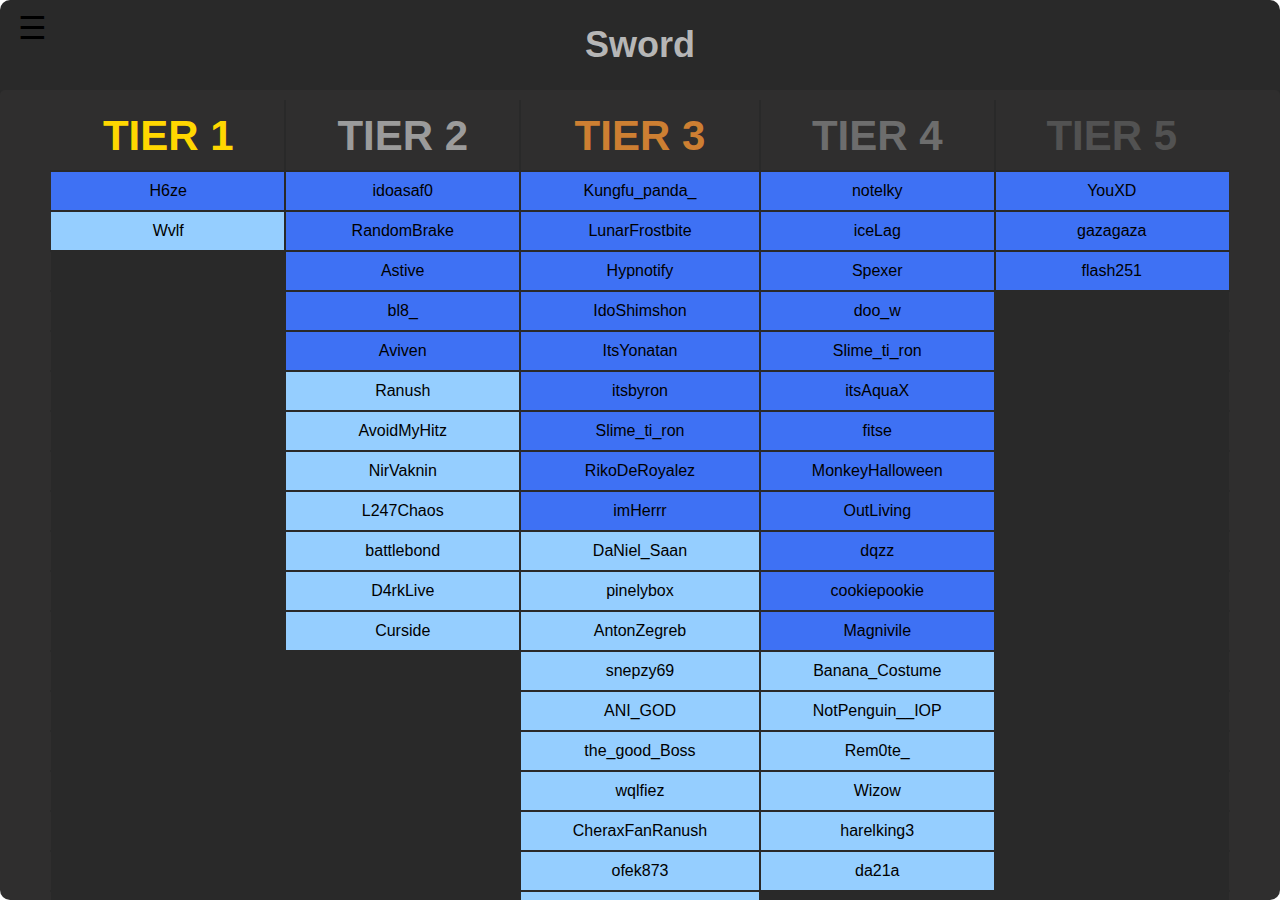
==== index.html @ 283d1bcf "Update index.html" ====
<!DOCTYPE html>
<html lang="en">
<head>
  <meta charset="UTF-8">
  <meta name="viewport" content="width=device-width, initial-scale=1.0">
  <title>Israel Tiers</title>
  <link rel="icon" type="image/gif" href="logo.ico">
  <link rel="stylesheet" href="sword.css">
</head>
<body>
  </div>
  <div class="container">
    <h1>Sword</h1>
    <div class="logo">
    <img src="1080.png" alt="Image">
    <h2>play.israelpractice.net</h2>
    </div>
    <div class="spend-container">
    <table class="tier-table">
            <tr>
        <th class="tier1">TIER 1</th>
        <th class="tier2">TIER 2</th>
        <th class="tier3">TIER 3</th>
        <th class="tier4">TIER 4</th>
        <th class="tier5">TIER 5</th>
      </tr>
      <tr class="size">
        <td id="cell1_1" contenteditable="true" data-row="1" data-tier="1">H6ze</td>
        <td id="cell1_2" contenteditable="true" data-row="1" data-tier="2">idoasaf0</td>
        <td id="cell1_3" contenteditable="true" data-row="1" data-tier="3">Kungfu_panda_</td>
        <td id="cell1_4" contenteditable="true" data-row="1" data-tier="4">notelky</td>
        <td id="cell1_5" contenteditable="true" data-row="1" data-tier="5">YouXD</td>
      </tr>
      <tr class="size2">
        <td id="cell2_1" contenteditable="true" data-row="2" data-tier="1">Wvlf</td>
        <td id="cell2_2" contenteditable="true" data-row="2" data-tier="2">RandomBrake</td>
        <td id="cell2_3" contenteditable="true" data-row="2" data-tier="3">LunarFrostbite</td>
        <td id="cell2_4" contenteditable="true" data-row="2" data-tier="4">iceLag</td>
        <td id="cell2_5" contenteditable="true" data-row="2" data-tier="5">gazagaza</td>
      </tr>
      <tr class="size3">
        <td id="cell3_1" contenteditable="true" data-row="3" data-tier="1"><!-- Player Name (Row 3, Tier 1) --></td>
        <td id="cell3_2" contenteditable="true" data-row="3" data-tier="2">Astive</td>
        <td id="cell3_3" contenteditable="true" data-row="3" data-tier="3">Hypnotify</td>
        <td id="cell3_4" contenteditable="true" data-row="3" data-tier="4">Spexer</td>
        <td id="cell3_5" contenteditable="true" data-row="3" data-tier="5">flash251</td>
      </tr>
      <tr class="size4">
        <td id="cell4_1" contenteditable="true" data-row="4" data-tier="1"><!-- Player Name (Row 4, Tier 1) --></td>
        <td id="cell4_2" contenteditable="true" data-row="4" data-tier="2">bl8_</td>
        <td id="cell4_3" contenteditable="true" data-row="4" data-tier="3">IdoShimshon</td>
        <td id="cell4_4" contenteditable="true" data-row="4" data-tier="4">doo_w</td>
        <td id="cell4_5" contenteditable="true" data-row="4" data-tier="5"></td>
      </tr>
      <tr class="size5">
        <td id="cell5_1" contenteditable="true" data-row="5" data-tier="1"><!-- Player Name (Row 5, Tier 1) --></td>
        <td id="cell5_2" contenteditable="true" data-row="5" data-tier="2">Aviven</td>
        <td id="cell5_3" contenteditable="true" data-row="5" data-tier="3">ItsYonatan</td>
        <td id="cell5_4" contenteditable="true" data-row="5" data-tier="4">Slime_ti_ron</td>
        <td id="cell5_5" contenteditable="true" data-row="5" data-tier="5"><!-- Player Name (Row 5, Tier 5) --></td>
      </tr>
      <tr class="size6">
        <td id="cell6_1" contenteditable="true" data-row="6" data-tier="1"><!-- Player Name (Row 6, Tier 1) --></td>
        <td id="cell6_2" contenteditable="true" data-row="6" data-tier="2">Ranush</td>
        <td id="cell6_3" contenteditable="true" data-row="6" data-tier="3">itsbyron</td>
        <td id="cell6_4" contenteditable="true" data-row="6" data-tier="4">itsAquaX</td>
        <td id="cell6_5" contenteditable="true" data-row="6" data-tier="5"><!-- Player Name (Row 6, Tier 5) --></td>
      </tr>
      <tr class="size7">
        <td id="cell7_1" contenteditable="true" data-row="7" data-tier="1"><!-- Player Name (Row 7, Tier 1) --></td>
        <td id="cell7_2" contenteditable="true" data-row="7" data-tier="2">AvoidMyHitz</td>
        <td id="cell7_3" contenteditable="true" data-row="7" data-tier="3">Slime_ti_ron</td>
        <td id="cell7_4" contenteditable="true" data-row="7" data-tier="4">fitse</td>
        <td id="cell7_5" contenteditable="true" data-row="7" data-tier="5"><!-- Player Name (Row 7, Tier 5) --></td>
      </tr>
      <tr class="size8">
        <td id="cell8_1" contenteditable="true" data-row="8" data-tier="1"><!-- Player Name (Row 8, Tier 1) --></td>
        <td id="cell8_2" contenteditable="true" data-row="8" data-tier="2">NirVaknin</td>
        <td id="cell8_3" contenteditable="true" data-row="8" data-tier="3">RikoDeRoyalez</td>
        <td id="cell8_4" contenteditable="true" data-row="8" data-tier="4">MonkeyHalloween</td>
        <td id="cell8_5" contenteditable="true" data-row="8" data-tier="5"><!-- Player Name (Row 8, Tier 5) --></td>
      </tr>
      <tr class="size9">
        <td id="cell9_1" contenteditable="true" data-row="9" data-tier="1"><!-- Player Name (Row 9, Tier 1) --></td>
        <td id="cell9_2" contenteditable="true" data-row="9" data-tier="2">L247Chaos</td>
        <td id="cell9_3" contenteditable="true" data-row="9" data-tier="3">imHerrr</td>
        <td id="cell9_4" contenteditable="true" data-row="9" data-tier="4">OutLiving</td>
        <td id="cell9_5" contenteditable="true" data-row="9" data-tier="5"><!-- Player Name (Row 9, Tier 5) --></td>
      </tr>
      <tr class="size10">
        <td id="cell10_1" contenteditable="true" data-row="10" data-tier="1"><!-- Player Name (Row 10, Tier 1) --></td>
        <td id="cell10_2" contenteditable="true" data-row="10" data-tier="2">battlebond</td>
        <td id="cell10_3" contenteditable="true" data-row="10" data-tier="3">DaNiel_Saan</td>
        <td id="cell10_4" contenteditable="true" data-row="10" data-tier="4">dqzz</td>
        <td id="cell10_5" contenteditable="true" data-row="10" data-tier="5"><!-- Player Name (Row 10, Tier 5) --></td>
      </tr>
      <tr class="size11">
        <td id="cell11_1" contenteditable="true" data-row="11" data-tier="1"><!-- Player Name (Row 11, Tier 1) --></td>
        <td id="cell11_2" contenteditable="true" data-row="11" data-tier="2">D4rkLive</td>
        <td id="cell11_3" contenteditable="true" data-row="11" data-tier="3">pinelybox</td>
        <td id="cell11_4" contenteditable="true" data-row="11" data-tier="4">cookiepookie</td>
        <td id="cell11_5" contenteditable="true" data-row="11" data-tier="5"><!-- Player Name (Row 11, Tier 5) --></td>
      </tr>
      <tr class="size12">
        <td id="cell12_1" contenteditable="true" data-row="12" data-tier="1"><!-- Player Name (Row 12, Tier 1) --></td>
        <td id="cell12_2" contenteditable="true" data-row="12" data-tier="2">Curside</td>
        <td id="cell12_3" contenteditable="true" data-row="12" data-tier="3">AntonZegreb</td>
        <td id="cell12_4" contenteditable="true" data-row="12" data-tier="4">Magnivile</td>
        <td id="cell12_5" contenteditable="true" data-row="12" data-tier="5"><!-- Player Name (Row 12, Tier 5) --></td>
      </tr>
      <tr class="size13">
        <td id="cell13_1" contenteditable="true" data-row="13" data-tier="1"><!-- Player Name (Row 13, Tier 1) --></td>
        <td id="cell13_2" contenteditable="true" data-row="13" data-tier="2"><!-- Player Name (Row 13, Tier 2) --></td>
        <td id="cell13_3" contenteditable="true" data-row="13" data-tier="3">snepzy69</td>
        <td id="cell13_4" contenteditable="true" data-row="13" data-tier="4">Banana_Costume</td>
        <td id="cell13_5" contenteditable="true" data-row="13" data-tier="5"><!-- Player Name (Row 13, Tier 5) --></td>
      </tr>
      <tr class="size14">
        <td id="cell14_1" contenteditable="true" data-row="14" data-tier="1"><!-- Player Name (Row 14, Tier 1) --></td>
        <td id="cell14_2" contenteditable="true" data-row="14" data-tier="2"><!-- Player Name (Row 14, Tier 2) --></td>
        <td id="cell14_3" contenteditable="true" data-row="14" data-tier="3">ANI_GOD</td>
        <td id="cell14_4" contenteditable="true" data-row="14" data-tier="4">NotPenguin__IOP</td>
        <td id="cell14_5" contenteditable="true" data-row="14" data-tier="5"><!-- Player Name (Row 14, Tier 5) --></td>
      </tr>
      <tr class="size15">
        <td id="cell15_1" contenteditable="true" data-row="15" data-tier="1"><!-- Player Name (Row 15, Tier 1) --></td>
        <td id="cell15_2" contenteditable="true" data-row="15" data-tier="2"><!-- Player Name (Row 15, Tier 2) --></td>
        <td id="cell15_3" contenteditable="true" data-row="15" data-tier="3">the_good_Boss</td>
        <td id="cell15_4" contenteditable="true" data-row="15" data-tier="4">Rem0te_</td>
        <td id="cell15_5" contenteditable="true" data-row="15" data-tier="5"><!-- Player Name (Row 15, Tier 5) --></td>
      </tr>
      <tr class="size16">
        <td id="cell16_1" contenteditable="true" data-row="16" data-tier="1"><!-- Player Name (Row 16, Tier 1) --></td>
        <td id="cell16_2" contenteditable="true" data-row="16" data-tier="2"><!-- Player Name (Row 16, Tier 2) --></td>
        <td id="cell16_3" contenteditable="true" data-row="16" data-tier="3">wqlfiez</td>
        <td id="cell16_4" contenteditable="true" data-row="16" data-tier="4">Wizow</td>
        <td id="cell16_5" contenteditable="true" data-row="16" data-tier="5"><!-- Player Name (Row 16, Tier 5) --></td>
      </tr>
      <tr class="size17">
        <td id="cell17_1" contenteditable="true" data-row="17" data-tier="1"><!-- Player Name (Row 17, Tier 1) --></td>
        <td id="cell17_2" contenteditable="true" data-row="17" data-tier="2"><!-- Player Name (Row 17, Tier 2) --></td>
        <td id="cell17_3" contenteditable="true" data-row="17" data-tier="3">CheraxFanRanush</td>
        <td id="cell17_4" contenteditable="true" data-row="17" data-tier="4">harelking3</td>
        <td id="cell17_5" contenteditable="true" data-row="17" data-tier="5"><!-- Player Name (Row 17, Tier 5) --></td>
      </tr>
      <tr class="size18">
        <td id="cell18_1" contenteditable="true" data-row="18" data-tier="1"><!-- Player Name (Row 18, Tier 1) --></td>
        <td id="cell18_2" contenteditable="true" data-row="18" data-tier="2"><!-- Player Name (Row 18, Tier 2) --></td>
        <td id="cell18_3" contenteditable="true" data-row="18" data-tier="3">ofek873</td>
        <td id="cell18_4" contenteditable="true" data-row="18" data-tier="4">da21a</td>
        <td id="cell18_5" contenteditable="true" data-row="18" data-tier="5"><!-- Player Name (Row 18, Tier 5) --></td>
      
      <tr class="size19">
        <td id="cell19_1" contenteditable="true" data-row="19" data-tier="1"><!-- Player Name (Row 19, Tier 1) --></td>
        <td id="cell19_2" contenteditable="true" data-row="19" data-tier="2"><!-- Player Name (Row 19, Tier 2) --></td>
        <td id="cell19_3" contenteditable="true" data-row="19" data-tier="3">Daaan1el</td>
        <td id="cell19_4" contenteditable="true" data-row="19" data-tier="4"><!-- Player Name (Row 19, Tier 4) --></td>
        <td id="cell19_5" contenteditable="true" data-row="19" data-tier="5"><!-- Player Name (Row 19, Tier 5) --></td>
      </tr>
      <tr class="size20">
        <td id="cell20_1" contenteditable="true" data-row="20" data-tier="1"><!-- Player Name (Row 20, Tier 1) --></td>
        <td id="cell20_2" contenteditable="true" data-row="20" data-tier="2"><!-- Player Name (Row 20, Tier 2) --></td>
        <td id="cell20_3" contenteditable="true" data-row="20" data-tier="3">pradeo3</td>
        <td id="cell20_4" contenteditable="true" data-row="20" data-tier="4"><!-- Player Name (Row 20, Tier 4) --></td>
        <td id="cell20_5" contenteditable="true" data-row="20" data-tier="5"><!-- Player Name (Row 20, Tier 5) --></td>
      </tr>

    </table>
    <div class="dropdown">
      <button class="dropbtn" id="menuButton">&#9776;</button>
      <div class="dropdown-content" id="popupMenu">
        <div class="sword" onclick="window.location.href='index.html'"><image1.png"" alt=""></div>
        <div class="crystal" onclick="window.location.href='crystal.html'"><image2.png="" alt=""></div>
        <div class="DiamondPot" onclick="window.location.href='DiamondPot.html'"><image3.png="" alt=""></div>
        <div class="UHC" onclick="window.location.href='UHC.html'"><image4.png="" alt=""></div>
      </div>
    </div>
  </div>
  <script src="script.js"></script>
</body>
</html>
---- sword.css ----
body {
  font-family: 'Franklin Gothic Medium', 'Arial Narrow', Arial, sans-serif;
  margin: 0; 
}

.logo {
        position: relative;
        width: 200px;
        height: auto; 
    }

    .logo img {
        position: absolute;
        top: -45px; 
        left: 1820px; 
        transform: translateY(-50%);
        width: 70px;
        height: auto;
    }

.dropdown-content {
  display: none;
  position: absolute;
  background-color: #f9f9f9;
  min-width: 120px;
  box-shadow: 0 2px 5px rgba(0,0,0,0.2);
  padding: 10px;
  border-radius: 5px;
  animation: popOutMenu 0.3s ease forwards;
}

@keyframes popOutMenu {
  from {
    opacity: 0;
    transform: translateY(-10px);
  }
  to {
    opacity: 1;
    transform: translateY(0);
  }
}

.dropdown-content.show {
  display: block;
}

.dropdown {
  position: absolute;
  top: 1px;
  left: 10px;
}

.dropbtn {
  background-color: transparent;
  color: black;
  padding: 8px;
  font-size: 32px;
  border: none;
  cursor: pointer;
  outline: none;
}

.dropdown-content {
  display: none;
  position: absolute;
  background-color: #f9f9f900;
  min-width: 160px;
  box-shadow: 0px 8px 16px 0px rgba(0, 0, 0, 0);
  z-index: 1;
  top: -10px;
  left: 100%;
  white-space: nowrap;
  transition: top 0.3s ease;
}

.dropdown-content a {
  color: black;
  padding: 12px 16px;
  text-decoration: none;
  display: block;
  position: relative;
}

.dropdown-content a:hover {
  background-color: #f1f1f1;
}

.dropdown-content img {
  max-width: 100px;
  height: auto; 
  position: absolute;
  top: -10px; 
  left: 0;
  transition: top 0.3s ease;
}

.dropdown:hover .dropdown-content {
  display: block;
  top: 0;
}

.dropdown-content a:hover img {
  top: -40px;
}

.container {
  position: absolute;
  top: 0;
  right: 0;
  bottom: 0;
  left: 0;
  background-color: #292929;
  border-radius: 10px;
  overflow: auto;
}

.tier-table {
  width: 100%;
  border-collapse: collapse;
}

.tier-table th,
.tier-table td {
  border: 2px solid #000000;
  padding: 18.8px;
  text-align: center;
}

.tier-table th {
  background-color: #292929;
}

.tier-table td {
  min-width: 100px;
}

h1 {
  font-size: 36px;
  text-align: center;
  color: #b6b6b6;
  cursor: default;
}

h2 {
  position: absolute;
  top: -60px;
  right: -1605px;
  margin: 0;
  text-align: right;
  color: #FFA500;
}

.spend-container {
  margin-top: 20px;
  padding: 10px;
  padding-left: 50px;
  padding-right: 50px;
  background-color: rgba(48, 47, 47, 0.9);
  border-radius: 5px;
  text-align: center;
}

.button-container {
  text-align: center;
}

.sword, .crystal, .DiamondPot, .UHC {
  width: 50px;
  height: 50px;
  background-size: cover;
  display: inline-block;
  margin: 10px;
  cursor: pointer;
  text-align: center;
  line-height: 50px;
}

.sword {
  background-image: url('image1.png');
}

.crystal {
  background-image: url('image2.png');
}

.DiamondPot {
  background-image: url('image3.png');
}

.UHC {
  background-image: url('image4.png');
}

.tier1 {
  color: gold;
  font-size: 42px;
  font-weight: bold;
  cursor: default;
}

.tier2 {
  color: rgb(155, 155, 155);
  font-size: 42px;
  font-weight: bold;
  cursor: default;
}

.tier3 {
  color: rgb(205, 127, 50);
  font-size: 42px;
  font-weight: bold;
  cursor: default;
}

.tier4 {
  color: rgb(109, 109, 109);
  font-size: 42px;
  font-weight: bold;
  cursor: default;
}

.tier5 {
  color: rgb(82, 82, 82);
  font-size: 42px;
  font-weight: bold;
  cursor: default;
}

.spend-container .tier-table {
  width: 100%;
  border-collapse: collapse;
}

.spend-container .tier-table th,
.spend-container .tier-table td {
  border-color: transparent;
  padding: 10px;
  text-align: center;
}

.spend-container .tier-table td:not(:last-child),
.spend-container .tier-table th:not(:last-child) {
  border-right-color: #292929;
}

.spend-container .tier-table tr:not(:last-child) td,
.spend-container .tier-table tr:not(:last-child) th {
  border-bottom-color: #292929;
}

.spend-container .tier-table td,
.spend-container .tier-table th {
  background-color: #3E71F4;
}

.spend-container .tier-table th {
  background-color: transparent;
}

.size,
.size1,
.size2,
.size3,
.size4,
.size5,
.size6,
.size7,
.size8,
.size9,
.size10,
.size11,
.size12,
.size13,
.size14,
.size15,
.size16,
.size17,
.size18,
.size19,
.size20 {
  font-size: x-Medium;
  cursor: default;
}


/* Row 1 */
#cell1_1 {
  background-color: #3E71F4;
}

#cell1_2 {
  background-color: #3E71F4;
}

#cell1_3 {
  background-color: #3E71F4;
}

#cell1_4 {
  background-color: #3E71F4;
}

#cell1_5 {
  background-color: #3E71F4; 
}

/* Row 2 */
#cell2_1 {
  background-color: #95CEFF;
}

#cell2_2 {
  background-color: #3E71F4; 
}

#cell2_3 {
  background-color: #3E71F4;
}

#cell2_4 {
  background-color: #3E71F4;
}

#cell2_5 {
  background-color: #3E71F4;
}

/* Row 3 */
#cell3_1 {
  background-color: #292929; 
}

#cell3_2 {
  background-color: #3E71F4;
}

#cell3_3 {
  background-color: #3E71F4;
}

#cell3_4 {
  background-color: #3E71F4; 
}

#cell3_5 {
  background-color: #3E71F4;
}

/* Row 4 */
#cell4_1 {
  background-color: #292929;
}

#cell4_2 {
  background-color: #3E71F4;
}

#cell4_3 {
  background-color: #3E71F4;
}

#cell4_4 {
  background-color: #3E71F4;
}

#cell4_5 {
  background-color: #292929;
}

/* Row 5 */
#cell5_1 {
  background-color: #292929;
}

#cell5_2 {
  background-color: #3E71F4;
}

#cell5_3 {
  background-color: #3E71F4;
}

#cell5_4 {
  background-color: #3E71F4;
}

#cell5_5 {
  background-color: #292929;
}

/* Row 6 */
#cell6_1 {
  background-color: #292929;
}

#cell6_2 {
  background-color: #95CEFF;
}

#cell6_3 {
  background-color: #3E71F4;
}

#cell6_4 {
  background-color: #3E71F4;
}

#cell6_5 {
  background-color: #292929;
}

/* Row 7 */
#cell7_1 {
  background-color: #292929;
}

#cell7_2 {
  background-color: #95CEFF;
}

#cell7_3 {
  background-color: #3E71F4;
}

#cell7_4 {
  background-color: #3E71F4;
}

#cell7_5 {
  background-color: #292929;
}

/* Row 8 */
#cell8_1 {
  background-color: #292929;
}

#cell8_2 {
  background-color: #95CEFF;
}

#cell8_3 {
  background-color: #3E71F4;
}

#cell8_4 {
  background-color: #3E71F4;
}

#cell8_5 {
  background-color: #292929;
}

/* Row 9 */
#cell9_1 {
  background-color: #292929;
}

#cell9_2 {
  background-color: #95CEFF;
}

#cell9_3 {
  background-color: #3E71F4;
}

#cell9_4 {
  background-color: #3E71F4;
}

#cell9_5 {
  background-color: #292929;
}

/* Row 10 */
#cell10_1 {
  background-color: #292929;
}

#cell10_2 {
  background-color: #95CEFF;
}

#cell10_3 {
  background-color: #95CEFF;
}

#cell10_4 {
  background-color: #3E71F4;
}

#cell10_5 {
  background-color: #292929;
}

/* Row 11 */
#cell11_1 {
  background-color: #292929;
}

#cell11_2 {
  background-color: #95CEFF;
}

#cell11_3 {
  background-color: #95CEFF;
}

#cell11_4 {
  background-color: #3E71F4;
}

#cell11_5 {
  background-color: #292929;
}

/* Row 12 */
#cell12_1 {
  background-color: #292929;
}

#cell12_2 {
  background-color: #95CEFF;
}

#cell12_3 {
  background-color: #95CEFF;
}

#cell12_4 {
  background-color: #3E71F4;
}

#cell12_5 {
  background-color: #292929;
}

/* Row 13 */
#cell13_1 {
  background-color: #292929;
}

#cell13_2 {
  background-color: #292929;
}

#cell13_3 {
  background-color: #95CEFF;
}

#cell13_4 {
  background-color: #95CEFF;
}

#cell13_5 {
  background-color: #292929;
}

/* Row 14 */
#cell14_1 {
  background-color: #292929;
}

#cell14_2 {
  background-color: #292929;
}

#cell14_3 {
  background-color: #95CEFF;
}

#cell14_4 {
  background-color: #95CEFF;
}

#cell14_5 {
  background-color: #292929;
}

/* Row 15 */
#cell15_1 {
  background-color: #292929;
}

#cell15_2 {
  background-color: #292929;
}

#cell15_3 {
  background-color: #95CEFF;
}

#cell15_4 {
  background-color: #95CEFF;
}

#cell15_5 {
  background-color: #292929;
}

/* Row 16 */
#cell16_1 {
  background-color: #292929;
}

#cell16_2 {
  background-color: #292929;
}

#cell16_3 {
  background-color: #95CEFF;
}

#cell16_4 {
  background-color: #95CEFF;
}

#cell16_5 {
  background-color: #292929;
}

/* Row 17 */
#cell17_1 {
  background-color: #292929;
}

#cell17_2 {
  background-color: #292929;
}

#cell17_3 {
  background-color: #95CEFF;
}

#cell17_4 {
  background-color: #95CEFF;
}

#cell17_5 {
  background-color: #292929;
}

/* Row 18 */
#cell18_1 {
  background-color: #292929;
}

#cell18_2 {
  background-color: #292929;
}

#cell18_3 {
  background-color: #95CEFF;
}

#cell18_4 {
  background-color: #95CEFF;
}

#cell18_5 {
  background-color: #292929;
}

/* Row 19 */
#cell19_1 {
  background-color: #292929;
}

#cell19_2 {
  background-color: #292929;
}

#cell19_3 {
  background-color: #95CEFF;
}

#cell19_4 {
  background-color: #292929;
}

#cell19_5 {
  background-color: #292929;
}

/* Row 20 */
#cell20_1 {
  background-color: #292929;
}

#cell20_2 {
  background-color: #292929;
}

#cell20_3 {
  background-color: #95CEFF;
}

#cell20_4 {
  background-color: #292929;
}

#cell20_5 {
  background-color: #292929;
}
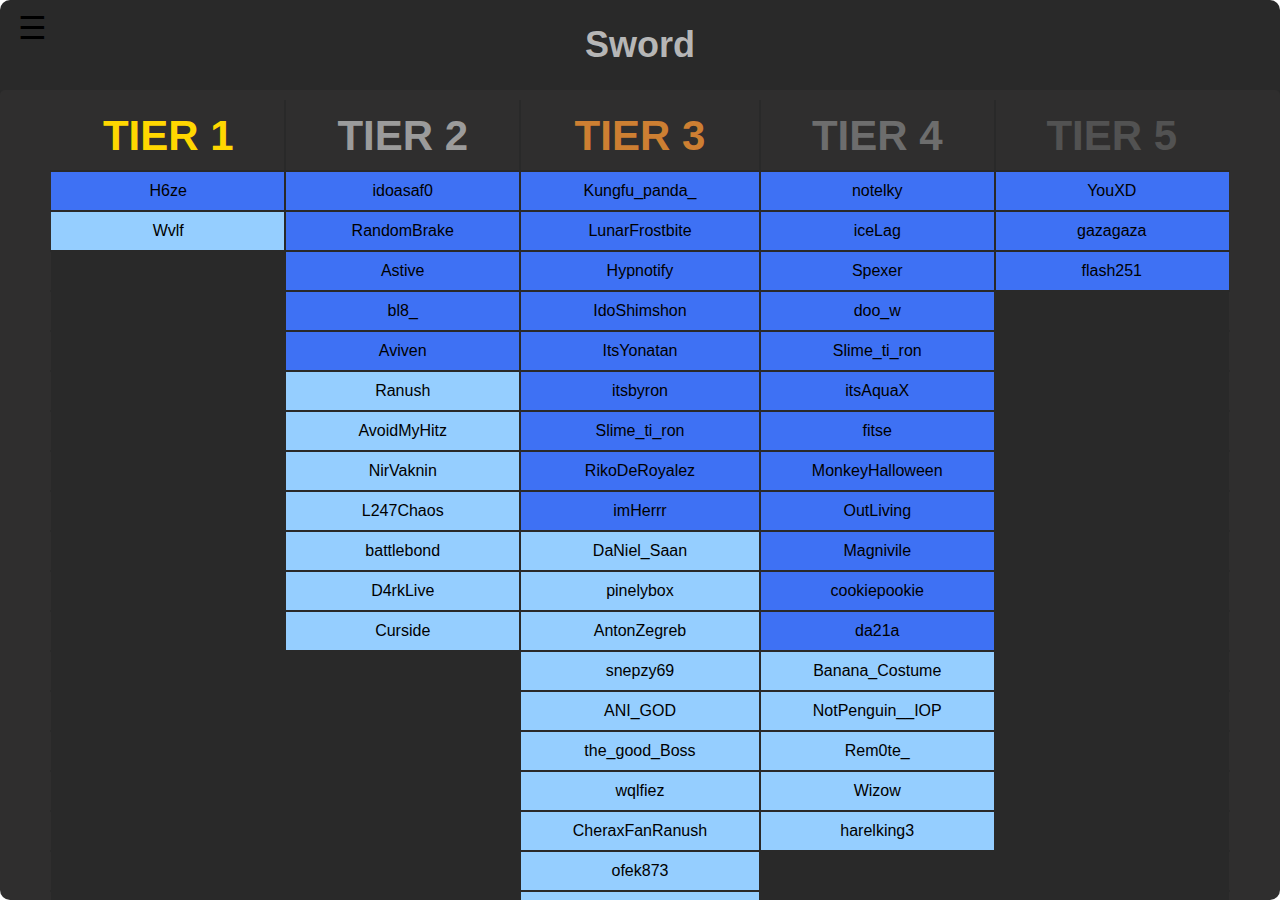
==== commit 1cd346f8: "Update index.html" ====
--- a/index.html
+++ b/index.html
@@ -91,7 +91,7 @@
         <td id="cell10_1" contenteditable="true" data-row="10" data-tier="1"><!-- Player Name (Row 10, Tier 1) --></td>
         <td id="cell10_2" contenteditable="true" data-row="10" data-tier="2">battlebond</td>
         <td id="cell10_3" contenteditable="true" data-row="10" data-tier="3">DaNiel_Saan</td>
-        <td id="cell10_4" contenteditable="true" data-row="10" data-tier="4">dqzz</td>
+        <td id="cell10_4" contenteditable="true" data-row="10" data-tier="4">Magnivile</td>
         <td id="cell10_5" contenteditable="true" data-row="10" data-tier="5"><!-- Player Name (Row 10, Tier 5) --></td>
       </tr>
       <tr class="size11">
@@ -105,7 +105,7 @@
         <td id="cell12_1" contenteditable="true" data-row="12" data-tier="1"><!-- Player Name (Row 12, Tier 1) --></td>
         <td id="cell12_2" contenteditable="true" data-row="12" data-tier="2">Curside</td>
         <td id="cell12_3" contenteditable="true" data-row="12" data-tier="3">AntonZegreb</td>
-        <td id="cell12_4" contenteditable="true" data-row="12" data-tier="4">Magnivile</td>
+        <td id="cell12_4" contenteditable="true" data-row="12" data-tier="4">da21a</td>
         <td id="cell12_5" contenteditable="true" data-row="12" data-tier="5"><!-- Player Name (Row 12, Tier 5) --></td>
       </tr>
       <tr class="size13">
@@ -147,7 +147,7 @@
         <td id="cell18_1" contenteditable="true" data-row="18" data-tier="1"><!-- Player Name (Row 18, Tier 1) --></td>
         <td id="cell18_2" contenteditable="true" data-row="18" data-tier="2"><!-- Player Name (Row 18, Tier 2) --></td>
         <td id="cell18_3" contenteditable="true" data-row="18" data-tier="3">ofek873</td>
-        <td id="cell18_4" contenteditable="true" data-row="18" data-tier="4">da21a</td>
+        <td id="cell18_4" contenteditable="true" data-row="18" data-tier="4"></td>
         <td id="cell18_5" contenteditable="true" data-row="18" data-tier="5"><!-- Player Name (Row 18, Tier 5) --></td>
       
       <tr class="size19">
--- a/sword.css
+++ b/sword.css
@@ -654,7 +654,7 @@
 }
 
 #cell18_4 {
-  background-color: #95CEFF;
+  background-color: #292929;
 }
 
 #cell18_5 {
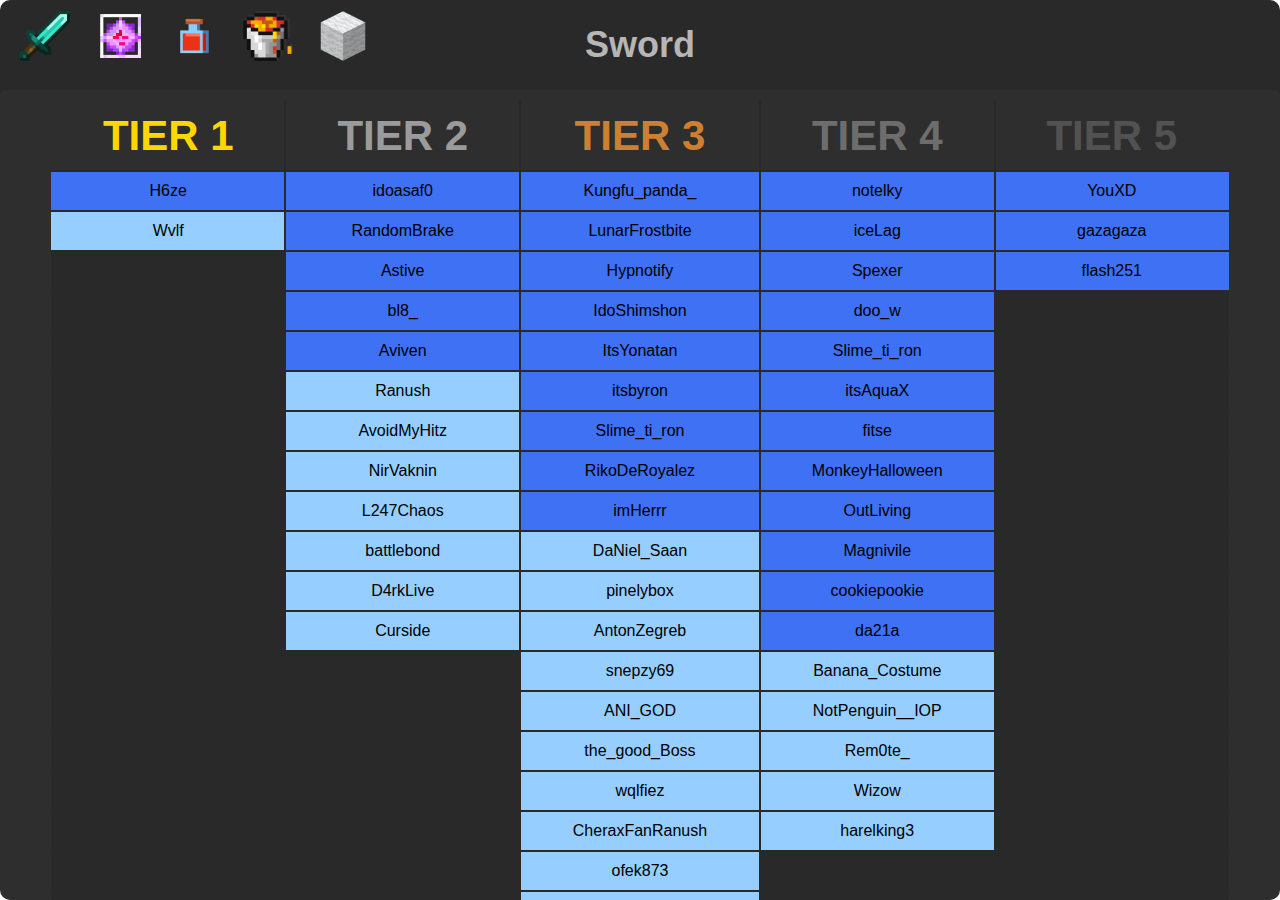
==== commit 37a34564: "Add files via upload" ====
--- a/index.html
+++ b/index.html
@@ -165,15 +165,15 @@
         <td id="cell20_5" contenteditable="true" data-row="20" data-tier="5"><!-- Player Name (Row 20, Tier 5) --></td>
       </tr>
 
+
+
     </table>
     <div class="dropdown">
-      <button class="dropbtn" id="menuButton">&#9776;</button>
-      <div class="dropdown-content" id="popupMenu">
         <div class="sword" onclick="window.location.href='index.html'"><image1.png"" alt=""></div>
         <div class="crystal" onclick="window.location.href='crystal.html'"><image2.png="" alt=""></div>
         <div class="DiamondPot" onclick="window.location.href='DiamondPot.html'"><image3.png="" alt=""></div>
         <div class="UHC" onclick="window.location.href='UHC.html'"><image4.png="" alt=""></div>
-      </div>
+        <div class="bridges" onclick="window.location.href='bridges.html'"><image7.png="" alt=""></div>
     </div>
   </div>
   <script src="script.js"></script>
--- a/sword.css
+++ b/sword.css
@@ -164,7 +164,7 @@
   text-align: center;
 }
 
-.sword, .crystal, .DiamondPot, .UHC {
+.sword, .crystal, .DiamondPot, .bridges,.UHC {
   width: 50px;
   height: 50px;
   background-size: cover;
@@ -189,6 +189,10 @@
 
 .UHC {
   background-image: url('image4.png');
+}
+
+.bridges {
+  background-image: url('image7.png');
 }
 
 .tier1 {
@@ -702,5 +706,3 @@
 #cell20_5 {
   background-color: #292929;
 }
-
-
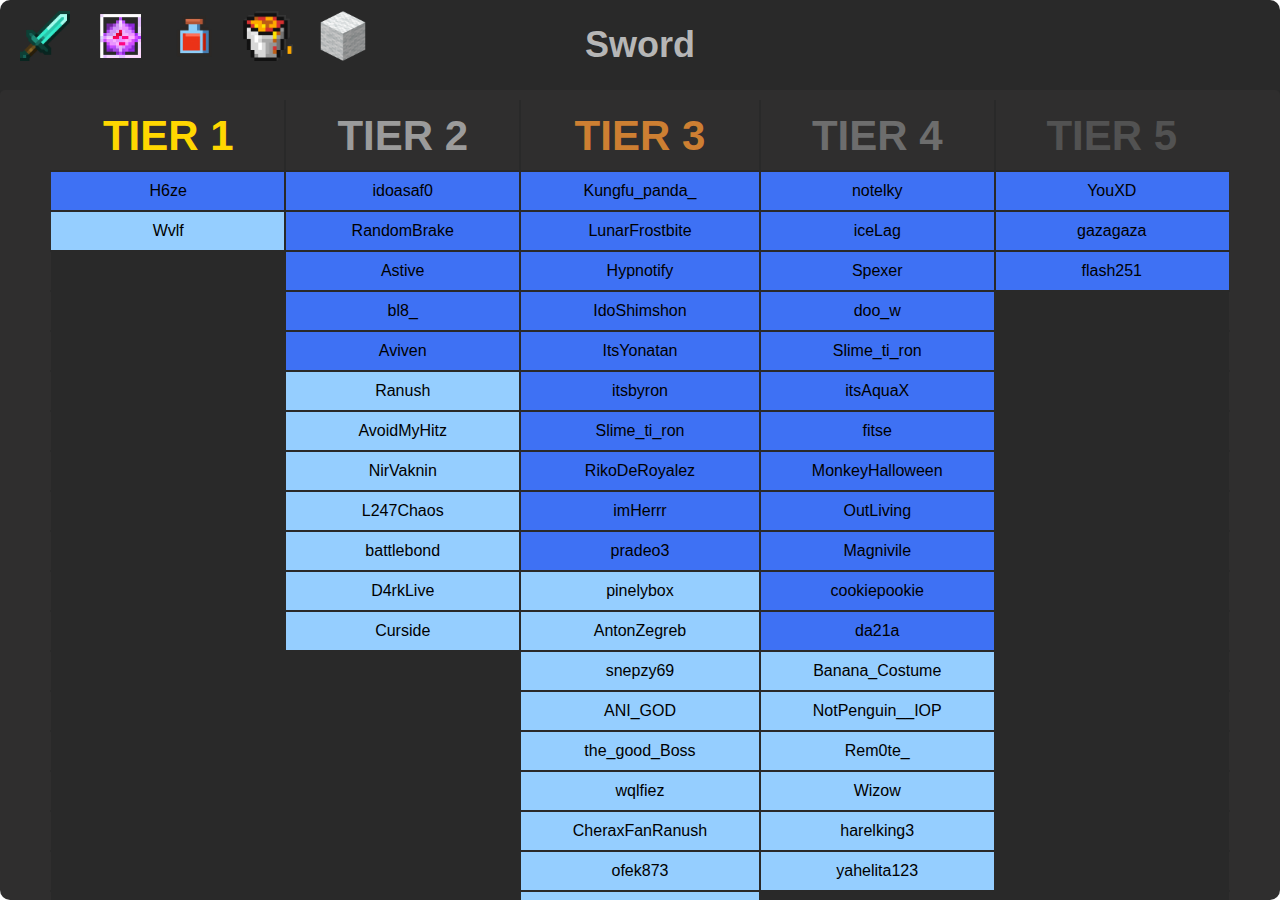
==== commit a1c64021: "Update index.html" ====
--- a/index.html
+++ b/index.html
@@ -17,7 +17,7 @@
     </div>
     <div class="spend-container">
     <table class="tier-table">
-            <tr>
+       <tr>
         <th class="tier1">TIER 1</th>
         <th class="tier2">TIER 2</th>
         <th class="tier3">TIER 3</th>
@@ -90,7 +90,7 @@
       <tr class="size10">
         <td id="cell10_1" contenteditable="true" data-row="10" data-tier="1"><!-- Player Name (Row 10, Tier 1) --></td>
         <td id="cell10_2" contenteditable="true" data-row="10" data-tier="2">battlebond</td>
-        <td id="cell10_3" contenteditable="true" data-row="10" data-tier="3">DaNiel_Saan</td>
+        <td id="cell10_3" contenteditable="true" data-row="10" data-tier="3">pradeo3</td>
         <td id="cell10_4" contenteditable="true" data-row="10" data-tier="4">Magnivile</td>
         <td id="cell10_5" contenteditable="true" data-row="10" data-tier="5"><!-- Player Name (Row 10, Tier 5) --></td>
       </tr>
@@ -147,7 +147,7 @@
         <td id="cell18_1" contenteditable="true" data-row="18" data-tier="1"><!-- Player Name (Row 18, Tier 1) --></td>
         <td id="cell18_2" contenteditable="true" data-row="18" data-tier="2"><!-- Player Name (Row 18, Tier 2) --></td>
         <td id="cell18_3" contenteditable="true" data-row="18" data-tier="3">ofek873</td>
-        <td id="cell18_4" contenteditable="true" data-row="18" data-tier="4"></td>
+        <td id="cell18_4" contenteditable="true" data-row="18" data-tier="4">yahelita123</td>
         <td id="cell18_5" contenteditable="true" data-row="18" data-tier="5"><!-- Player Name (Row 18, Tier 5) --></td>
       
       <tr class="size19">
@@ -160,7 +160,7 @@
       <tr class="size20">
         <td id="cell20_1" contenteditable="true" data-row="20" data-tier="1"><!-- Player Name (Row 20, Tier 1) --></td>
         <td id="cell20_2" contenteditable="true" data-row="20" data-tier="2"><!-- Player Name (Row 20, Tier 2) --></td>
-        <td id="cell20_3" contenteditable="true" data-row="20" data-tier="3">pradeo3</td>
+        <td id="cell20_3" contenteditable="true" data-row="20" data-tier="3">DaNiel_Saan</td>
         <td id="cell20_4" contenteditable="true" data-row="20" data-tier="4"><!-- Player Name (Row 20, Tier 4) --></td>
         <td id="cell20_5" contenteditable="true" data-row="20" data-tier="5"><!-- Player Name (Row 20, Tier 5) --></td>
       </tr>
--- a/sword.css
+++ b/sword.css
@@ -486,7 +486,7 @@
 }
 
 #cell10_3 {
-  background-color: #95CEFF;
+  background-color: #3E71F4;
 }
 
 #cell10_4 {
@@ -658,7 +658,7 @@
 }
 
 #cell18_4 {
-  background-color: #292929;
+  background-color: #95CEFF;
 }
 
 #cell18_5 {
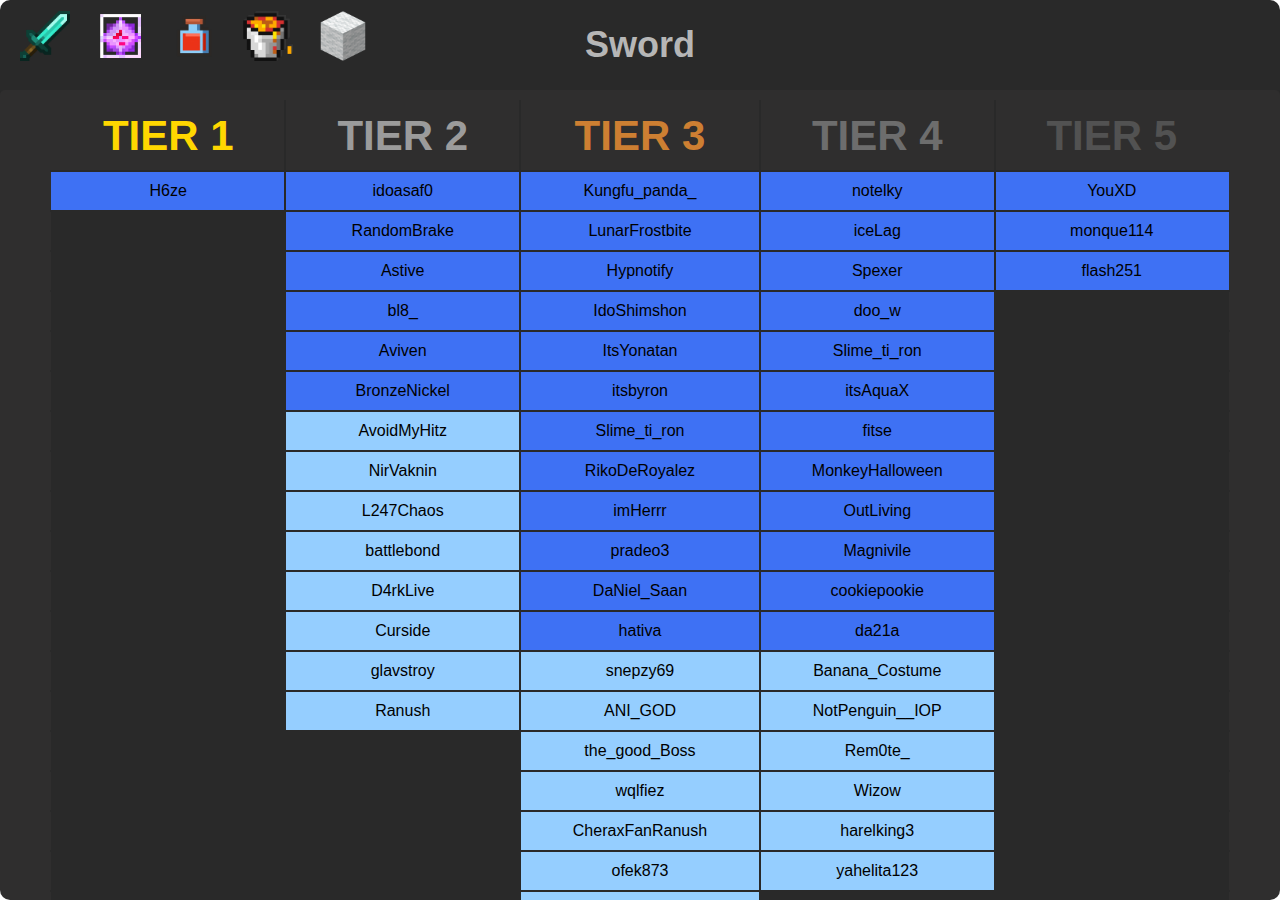
==== commit d5e64212: "Update index.html" ====
--- a/index.html
+++ b/index.html
@@ -32,11 +32,11 @@
         <td id="cell1_5" contenteditable="true" data-row="1" data-tier="5">YouXD</td>
       </tr>
       <tr class="size2">
-        <td id="cell2_1" contenteditable="true" data-row="2" data-tier="1">Wvlf</td>
+        <td id="cell2_1" contenteditable="true" data-row="2" data-tier="1"></td>
         <td id="cell2_2" contenteditable="true" data-row="2" data-tier="2">RandomBrake</td>
         <td id="cell2_3" contenteditable="true" data-row="2" data-tier="3">LunarFrostbite</td>
         <td id="cell2_4" contenteditable="true" data-row="2" data-tier="4">iceLag</td>
-        <td id="cell2_5" contenteditable="true" data-row="2" data-tier="5">gazagaza</td>
+        <td id="cell2_5" contenteditable="true" data-row="2" data-tier="5">monque114</td>
       </tr>
       <tr class="size3">
         <td id="cell3_1" contenteditable="true" data-row="3" data-tier="1"><!-- Player Name (Row 3, Tier 1) --></td>
@@ -61,7 +61,7 @@
       </tr>
       <tr class="size6">
         <td id="cell6_1" contenteditable="true" data-row="6" data-tier="1"><!-- Player Name (Row 6, Tier 1) --></td>
-        <td id="cell6_2" contenteditable="true" data-row="6" data-tier="2">Ranush</td>
+        <td id="cell6_2" contenteditable="true" data-row="6" data-tier="2">BronzeNickel</td>
         <td id="cell6_3" contenteditable="true" data-row="6" data-tier="3">itsbyron</td>
         <td id="cell6_4" contenteditable="true" data-row="6" data-tier="4">itsAquaX</td>
         <td id="cell6_5" contenteditable="true" data-row="6" data-tier="5"><!-- Player Name (Row 6, Tier 5) --></td>
@@ -97,27 +97,27 @@
       <tr class="size11">
         <td id="cell11_1" contenteditable="true" data-row="11" data-tier="1"><!-- Player Name (Row 11, Tier 1) --></td>
         <td id="cell11_2" contenteditable="true" data-row="11" data-tier="2">D4rkLive</td>
-        <td id="cell11_3" contenteditable="true" data-row="11" data-tier="3">pinelybox</td>
+        <td id="cell11_3" contenteditable="true" data-row="11" data-tier="3">DaNiel_Saan</td>
         <td id="cell11_4" contenteditable="true" data-row="11" data-tier="4">cookiepookie</td>
         <td id="cell11_5" contenteditable="true" data-row="11" data-tier="5"><!-- Player Name (Row 11, Tier 5) --></td>
       </tr>
       <tr class="size12">
         <td id="cell12_1" contenteditable="true" data-row="12" data-tier="1"><!-- Player Name (Row 12, Tier 1) --></td>
         <td id="cell12_2" contenteditable="true" data-row="12" data-tier="2">Curside</td>
-        <td id="cell12_3" contenteditable="true" data-row="12" data-tier="3">AntonZegreb</td>
+        <td id="cell12_3" contenteditable="true" data-row="12" data-tier="3">hativa</td>
         <td id="cell12_4" contenteditable="true" data-row="12" data-tier="4">da21a</td>
         <td id="cell12_5" contenteditable="true" data-row="12" data-tier="5"><!-- Player Name (Row 12, Tier 5) --></td>
       </tr>
       <tr class="size13">
         <td id="cell13_1" contenteditable="true" data-row="13" data-tier="1"><!-- Player Name (Row 13, Tier 1) --></td>
-        <td id="cell13_2" contenteditable="true" data-row="13" data-tier="2"><!-- Player Name (Row 13, Tier 2) --></td>
+        <td id="cell13_2" contenteditable="true" data-row="13" data-tier="2">glavstroy</td>
         <td id="cell13_3" contenteditable="true" data-row="13" data-tier="3">snepzy69</td>
         <td id="cell13_4" contenteditable="true" data-row="13" data-tier="4">Banana_Costume</td>
         <td id="cell13_5" contenteditable="true" data-row="13" data-tier="5"><!-- Player Name (Row 13, Tier 5) --></td>
       </tr>
       <tr class="size14">
         <td id="cell14_1" contenteditable="true" data-row="14" data-tier="1"><!-- Player Name (Row 14, Tier 1) --></td>
-        <td id="cell14_2" contenteditable="true" data-row="14" data-tier="2"><!-- Player Name (Row 14, Tier 2) --></td>
+        <td id="cell14_2" contenteditable="true" data-row="14" data-tier="2">Ranush</td>
         <td id="cell14_3" contenteditable="true" data-row="14" data-tier="3">ANI_GOD</td>
         <td id="cell14_4" contenteditable="true" data-row="14" data-tier="4">NotPenguin__IOP</td>
         <td id="cell14_5" contenteditable="true" data-row="14" data-tier="5"><!-- Player Name (Row 14, Tier 5) --></td>
@@ -160,11 +160,17 @@
       <tr class="size20">
         <td id="cell20_1" contenteditable="true" data-row="20" data-tier="1"><!-- Player Name (Row 20, Tier 1) --></td>
         <td id="cell20_2" contenteditable="true" data-row="20" data-tier="2"><!-- Player Name (Row 20, Tier 2) --></td>
-        <td id="cell20_3" contenteditable="true" data-row="20" data-tier="3">DaNiel_Saan</td>
+        <td id="cell20_3" contenteditable="true" data-row="20" data-tier="3">pinelybox</td>
         <td id="cell20_4" contenteditable="true" data-row="20" data-tier="4"><!-- Player Name (Row 20, Tier 4) --></td>
         <td id="cell20_5" contenteditable="true" data-row="20" data-tier="5"><!-- Player Name (Row 20, Tier 5) --></td>
       </tr>
-
+      <tr class="size21">
+        <td id="cell21_1" contenteditable="true" data-row="21" data-tier="1"><!-- Player Name (Row 20, Tier 1) --></td>
+        <td id="cell21_2" contenteditable="true" data-row="21" data-tier="2"><!-- Player Name (Row 20, Tier 2) --></td>
+        <td id="cell21_3" contenteditable="true" data-row="21" data-tier="3">AntonZegreb</td>
+        <td id="cell21_4" contenteditable="true" data-row="21" data-tier="4"><!-- Player Name (Row 20, Tier 4) --></td>
+        <td id="cell21_5" contenteditable="true" data-row="21" data-tier="5"><!-- Player Name (Row 20, Tier 5) --></td>
+      </tr>
 
 
     </table>
--- a/sword.css
+++ b/sword.css
@@ -310,7 +310,7 @@
 
 /* Row 2 */
 #cell2_1 {
-  background-color: #95CEFF;
+  background-color: #292929;
 }
 
 #cell2_2 {
@@ -398,7 +398,7 @@
 }
 
 #cell6_2 {
-  background-color: #95CEFF;
+  background-color: #3E71F4;
 }
 
 #cell6_3 {
@@ -507,7 +507,7 @@
 }
 
 #cell11_3 {
-  background-color: #95CEFF;
+  background-color: #3E71F4;
 }
 
 #cell11_4 {
@@ -528,7 +528,7 @@
 }
 
 #cell12_3 {
-  background-color: #95CEFF;
+  background-color: #3E71F4;
 }
 
 #cell12_4 {
@@ -545,7 +545,7 @@
 }
 
 #cell13_2 {
-  background-color: #292929;
+  background-color: #95CEFF;
 }
 
 #cell13_3 {
@@ -566,7 +566,7 @@
 }
 
 #cell14_2 {
-  background-color: #292929;
+  background-color: #95CEFF;
 }
 
 #cell14_3 {
@@ -706,3 +706,24 @@
 #cell20_5 {
   background-color: #292929;
 }
+
+/* Row 21 */
+#cell21_1 {
+  background-color: #292929;
+}
+
+#cell21_2 {
+  background-color: #292929;
+}
+
+#cell21_3 {
+  background-color: #95CEFF;
+}
+
+#cell21_4 {
+  background-color: #292929;
+}
+
+#cell21_5 {
+  background-color: #292929;
+}
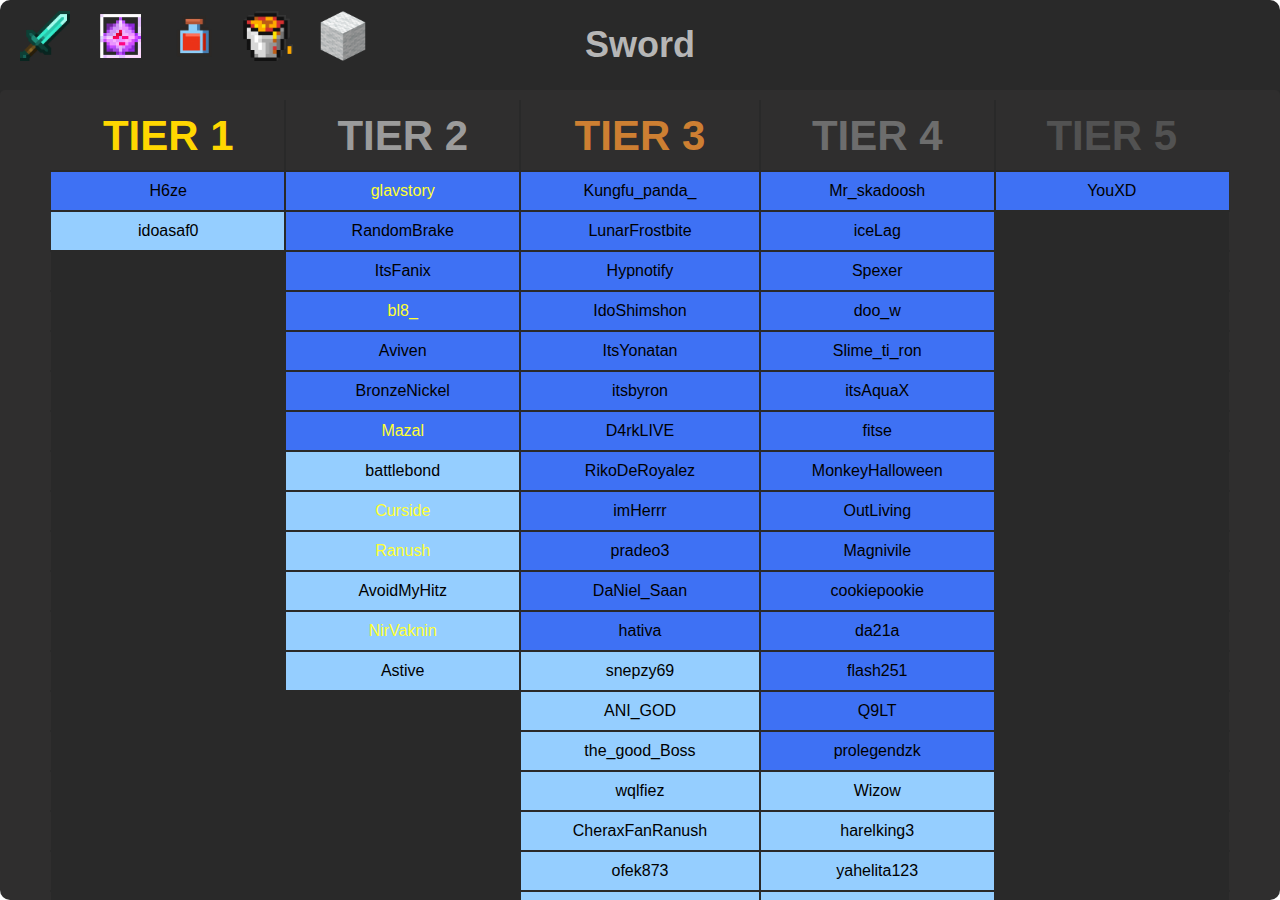
==== commit af11bdca: "Update index.html" ====
--- a/index.html
+++ b/index.html
@@ -26,24 +26,24 @@
       </tr>
       <tr class="size">
         <td id="cell1_1" contenteditable="true" data-row="1" data-tier="1">H6ze</td>
-        <td id="cell1_2" contenteditable="true" data-row="1" data-tier="2">idoasaf0</td>
+        <td id="cell1_2" contenteditable="true" data-row="1" data-tier="2">glavstory</td>
         <td id="cell1_3" contenteditable="true" data-row="1" data-tier="3">Kungfu_panda_</td>
-        <td id="cell1_4" contenteditable="true" data-row="1" data-tier="4">notelky</td>
+        <td id="cell1_4" contenteditable="true" data-row="1" data-tier="4">Mr_skadoosh</td>
         <td id="cell1_5" contenteditable="true" data-row="1" data-tier="5">YouXD</td>
       </tr>
       <tr class="size2">
-        <td id="cell2_1" contenteditable="true" data-row="2" data-tier="1"></td>
+        <td id="cell2_1" contenteditable="true" data-row="2" data-tier="1">idoasaf0</td>
         <td id="cell2_2" contenteditable="true" data-row="2" data-tier="2">RandomBrake</td>
         <td id="cell2_3" contenteditable="true" data-row="2" data-tier="3">LunarFrostbite</td>
         <td id="cell2_4" contenteditable="true" data-row="2" data-tier="4">iceLag</td>
-        <td id="cell2_5" contenteditable="true" data-row="2" data-tier="5">monque114</td>
+        <td id="cell2_5" contenteditable="true" data-row="2" data-tier="5"></td>
       </tr>
       <tr class="size3">
         <td id="cell3_1" contenteditable="true" data-row="3" data-tier="1"><!-- Player Name (Row 3, Tier 1) --></td>
-        <td id="cell3_2" contenteditable="true" data-row="3" data-tier="2">Astive</td>
+        <td id="cell3_2" contenteditable="true" data-row="3" data-tier="2">ItsFanix</td>
         <td id="cell3_3" contenteditable="true" data-row="3" data-tier="3">Hypnotify</td>
         <td id="cell3_4" contenteditable="true" data-row="3" data-tier="4">Spexer</td>
-        <td id="cell3_5" contenteditable="true" data-row="3" data-tier="5">flash251</td>
+        <td id="cell3_5" contenteditable="true" data-row="3" data-tier="5"></td>
       </tr>
       <tr class="size4">
         <td id="cell4_1" contenteditable="true" data-row="4" data-tier="1"><!-- Player Name (Row 4, Tier 1) --></td>
@@ -68,84 +68,84 @@
       </tr>
       <tr class="size7">
         <td id="cell7_1" contenteditable="true" data-row="7" data-tier="1"><!-- Player Name (Row 7, Tier 1) --></td>
-        <td id="cell7_2" contenteditable="true" data-row="7" data-tier="2">AvoidMyHitz</td>
-        <td id="cell7_3" contenteditable="true" data-row="7" data-tier="3">Slime_ti_ron</td>
+        <td id="cell7_2" contenteditable="true" data-row="7" data-tier="2">Mazal</td>
+        <td id="cell7_3" contenteditable="true" data-row="7" data-tier="3">D4rkLIVE</td>
         <td id="cell7_4" contenteditable="true" data-row="7" data-tier="4">fitse</td>
         <td id="cell7_5" contenteditable="true" data-row="7" data-tier="5"><!-- Player Name (Row 7, Tier 5) --></td>
       </tr>
       <tr class="size8">
         <td id="cell8_1" contenteditable="true" data-row="8" data-tier="1"><!-- Player Name (Row 8, Tier 1) --></td>
-        <td id="cell8_2" contenteditable="true" data-row="8" data-tier="2">NirVaknin</td>
+        <td id="cell8_2" contenteditable="true" data-row="8" data-tier="2">battlebond</td>
         <td id="cell8_3" contenteditable="true" data-row="8" data-tier="3">RikoDeRoyalez</td>
         <td id="cell8_4" contenteditable="true" data-row="8" data-tier="4">MonkeyHalloween</td>
         <td id="cell8_5" contenteditable="true" data-row="8" data-tier="5"><!-- Player Name (Row 8, Tier 5) --></td>
       </tr>
       <tr class="size9">
         <td id="cell9_1" contenteditable="true" data-row="9" data-tier="1"><!-- Player Name (Row 9, Tier 1) --></td>
-        <td id="cell9_2" contenteditable="true" data-row="9" data-tier="2">L247Chaos</td>
+        <td id="cell9_2" contenteditable="true" data-row="9" data-tier="2">Curside</td>
         <td id="cell9_3" contenteditable="true" data-row="9" data-tier="3">imHerrr</td>
         <td id="cell9_4" contenteditable="true" data-row="9" data-tier="4">OutLiving</td>
         <td id="cell9_5" contenteditable="true" data-row="9" data-tier="5"><!-- Player Name (Row 9, Tier 5) --></td>
       </tr>
       <tr class="size10">
         <td id="cell10_1" contenteditable="true" data-row="10" data-tier="1"><!-- Player Name (Row 10, Tier 1) --></td>
-        <td id="cell10_2" contenteditable="true" data-row="10" data-tier="2">battlebond</td>
+        <td id="cell10_2" contenteditable="true" data-row="10" data-tier="2">Ranush</td>
         <td id="cell10_3" contenteditable="true" data-row="10" data-tier="3">pradeo3</td>
         <td id="cell10_4" contenteditable="true" data-row="10" data-tier="4">Magnivile</td>
         <td id="cell10_5" contenteditable="true" data-row="10" data-tier="5"><!-- Player Name (Row 10, Tier 5) --></td>
       </tr>
       <tr class="size11">
         <td id="cell11_1" contenteditable="true" data-row="11" data-tier="1"><!-- Player Name (Row 11, Tier 1) --></td>
-        <td id="cell11_2" contenteditable="true" data-row="11" data-tier="2">D4rkLive</td>
+        <td id="cell11_2" contenteditable="true" data-row="11" data-tier="2">AvoidMyHitz</td>
         <td id="cell11_3" contenteditable="true" data-row="11" data-tier="3">DaNiel_Saan</td>
         <td id="cell11_4" contenteditable="true" data-row="11" data-tier="4">cookiepookie</td>
         <td id="cell11_5" contenteditable="true" data-row="11" data-tier="5"><!-- Player Name (Row 11, Tier 5) --></td>
       </tr>
       <tr class="size12">
         <td id="cell12_1" contenteditable="true" data-row="12" data-tier="1"><!-- Player Name (Row 12, Tier 1) --></td>
-        <td id="cell12_2" contenteditable="true" data-row="12" data-tier="2">Curside</td>
+        <td id="cell12_2" contenteditable="true" data-row="12" data-tier="2">NirVaknin</td>
         <td id="cell12_3" contenteditable="true" data-row="12" data-tier="3">hativa</td>
         <td id="cell12_4" contenteditable="true" data-row="12" data-tier="4">da21a</td>
         <td id="cell12_5" contenteditable="true" data-row="12" data-tier="5"><!-- Player Name (Row 12, Tier 5) --></td>
       </tr>
       <tr class="size13">
         <td id="cell13_1" contenteditable="true" data-row="13" data-tier="1"><!-- Player Name (Row 13, Tier 1) --></td>
-        <td id="cell13_2" contenteditable="true" data-row="13" data-tier="2">glavstroy</td>
+        <td id="cell13_2" contenteditable="true" data-row="13" data-tier="2">Astive</td>
         <td id="cell13_3" contenteditable="true" data-row="13" data-tier="3">snepzy69</td>
-        <td id="cell13_4" contenteditable="true" data-row="13" data-tier="4">Banana_Costume</td>
+        <td id="cell13_4" contenteditable="true" data-row="13" data-tier="4">flash251</td>
         <td id="cell13_5" contenteditable="true" data-row="13" data-tier="5"><!-- Player Name (Row 13, Tier 5) --></td>
       </tr>
       <tr class="size14">
         <td id="cell14_1" contenteditable="true" data-row="14" data-tier="1"><!-- Player Name (Row 14, Tier 1) --></td>
-        <td id="cell14_2" contenteditable="true" data-row="14" data-tier="2">Ranush</td>
+        <td id="cell14_2" contenteditable="true" data-row="14" data-tier="2"></td>
         <td id="cell14_3" contenteditable="true" data-row="14" data-tier="3">ANI_GOD</td>
-        <td id="cell14_4" contenteditable="true" data-row="14" data-tier="4">NotPenguin__IOP</td>
+        <td id="cell14_4" contenteditable="true" data-row="14" data-tier="4">Q9LT</td>
         <td id="cell14_5" contenteditable="true" data-row="14" data-tier="5"><!-- Player Name (Row 14, Tier 5) --></td>
       </tr>
       <tr class="size15">
         <td id="cell15_1" contenteditable="true" data-row="15" data-tier="1"><!-- Player Name (Row 15, Tier 1) --></td>
-        <td id="cell15_2" contenteditable="true" data-row="15" data-tier="2"><!-- Player Name (Row 15, Tier 2) --></td>
+        <td id="cell15_2" contenteditable="true" data-row="15" data-tier="2"></td>
         <td id="cell15_3" contenteditable="true" data-row="15" data-tier="3">the_good_Boss</td>
-        <td id="cell15_4" contenteditable="true" data-row="15" data-tier="4">Rem0te_</td>
+        <td id="cell15_4" contenteditable="true" data-row="15" data-tier="4">prolegendzk</td>
         <td id="cell15_5" contenteditable="true" data-row="15" data-tier="5"><!-- Player Name (Row 15, Tier 5) --></td>
       </tr>
       <tr class="size16">
         <td id="cell16_1" contenteditable="true" data-row="16" data-tier="1"><!-- Player Name (Row 16, Tier 1) --></td>
-        <td id="cell16_2" contenteditable="true" data-row="16" data-tier="2"><!-- Player Name (Row 16, Tier 2) --></td>
+        <td id="cell16_2" contenteditable="true" data-row="16" data-tier="2"></td>
         <td id="cell16_3" contenteditable="true" data-row="16" data-tier="3">wqlfiez</td>
         <td id="cell16_4" contenteditable="true" data-row="16" data-tier="4">Wizow</td>
         <td id="cell16_5" contenteditable="true" data-row="16" data-tier="5"><!-- Player Name (Row 16, Tier 5) --></td>
       </tr>
       <tr class="size17">
         <td id="cell17_1" contenteditable="true" data-row="17" data-tier="1"><!-- Player Name (Row 17, Tier 1) --></td>
-        <td id="cell17_2" contenteditable="true" data-row="17" data-tier="2"><!-- Player Name (Row 17, Tier 2) --></td>
+        <td id="cell17_2" contenteditable="true" data-row="17" data-tier="2"></td>
         <td id="cell17_3" contenteditable="true" data-row="17" data-tier="3">CheraxFanRanush</td>
         <td id="cell17_4" contenteditable="true" data-row="17" data-tier="4">harelking3</td>
         <td id="cell17_5" contenteditable="true" data-row="17" data-tier="5"><!-- Player Name (Row 17, Tier 5) --></td>
       </tr>
       <tr class="size18">
         <td id="cell18_1" contenteditable="true" data-row="18" data-tier="1"><!-- Player Name (Row 18, Tier 1) --></td>
-        <td id="cell18_2" contenteditable="true" data-row="18" data-tier="2"><!-- Player Name (Row 18, Tier 2) --></td>
+        <td id="cell18_2" contenteditable="true" data-row="18" data-tier="2"></td>
         <td id="cell18_3" contenteditable="true" data-row="18" data-tier="3">ofek873</td>
         <td id="cell18_4" contenteditable="true" data-row="18" data-tier="4">yahelita123</td>
         <td id="cell18_5" contenteditable="true" data-row="18" data-tier="5"><!-- Player Name (Row 18, Tier 5) --></td>
@@ -154,22 +154,50 @@
         <td id="cell19_1" contenteditable="true" data-row="19" data-tier="1"><!-- Player Name (Row 19, Tier 1) --></td>
         <td id="cell19_2" contenteditable="true" data-row="19" data-tier="2"><!-- Player Name (Row 19, Tier 2) --></td>
         <td id="cell19_3" contenteditable="true" data-row="19" data-tier="3">Daaan1el</td>
-        <td id="cell19_4" contenteditable="true" data-row="19" data-tier="4"><!-- Player Name (Row 19, Tier 4) --></td>
+        <td id="cell19_4" contenteditable="true" data-row="19" data-tier="4">Banana_Costume</td>
         <td id="cell19_5" contenteditable="true" data-row="19" data-tier="5"><!-- Player Name (Row 19, Tier 5) --></td>
       </tr>
       <tr class="size20">
         <td id="cell20_1" contenteditable="true" data-row="20" data-tier="1"><!-- Player Name (Row 20, Tier 1) --></td>
         <td id="cell20_2" contenteditable="true" data-row="20" data-tier="2"><!-- Player Name (Row 20, Tier 2) --></td>
         <td id="cell20_3" contenteditable="true" data-row="20" data-tier="3">pinelybox</td>
-        <td id="cell20_4" contenteditable="true" data-row="20" data-tier="4"><!-- Player Name (Row 20, Tier 4) --></td>
+        <td id="cell20_4" contenteditable="true" data-row="20" data-tier="4">Rem0te_</td>
         <td id="cell20_5" contenteditable="true" data-row="20" data-tier="5"><!-- Player Name (Row 20, Tier 5) --></td>
       </tr>
       <tr class="size21">
         <td id="cell21_1" contenteditable="true" data-row="21" data-tier="1"><!-- Player Name (Row 20, Tier 1) --></td>
         <td id="cell21_2" contenteditable="true" data-row="21" data-tier="2"><!-- Player Name (Row 20, Tier 2) --></td>
         <td id="cell21_3" contenteditable="true" data-row="21" data-tier="3">AntonZegreb</td>
-        <td id="cell21_4" contenteditable="true" data-row="21" data-tier="4"><!-- Player Name (Row 20, Tier 4) --></td>
+        <td id="cell21_4" contenteditable="true" data-row="21" data-tier="4">NotPenguin__IOP</td>
         <td id="cell21_5" contenteditable="true" data-row="21" data-tier="5"><!-- Player Name (Row 20, Tier 5) --></td>
+      </tr>
+            <tr class="size22">
+        <td id="cell22_1" contenteditable="true" data-row="22" data-tier="1"><!-- Player Name (Row 20, Tier 1) --></td>
+        <td id="cell22_2" contenteditable="true" data-row="22" data-tier="2"><!-- Player Name (Row 20, Tier 2) --></td>
+        <td id="cell22_3" contenteditable="true" data-row="22" data-tier="3">only_a_totem</td>
+        <td id="cell22_4" contenteditable="true" data-row="22" data-tier="4"></td>
+        <td id="cell22_5" contenteditable="true" data-row="22" data-tier="5"><!-- Player Name (Row 20, Tier 5) --></td>
+      </tr>
+            <tr class="size23">
+        <td id="cell23_1" contenteditable="true" data-row="23" data-tier="1"><!-- Player Name (Row 20, Tier 1) --></td>
+        <td id="cell23_2" contenteditable="true" data-row="23" data-tier="2"><!-- Player Name (Row 20, Tier 2) --></td>
+        <td id="cell23_3" contenteditable="true" data-row="23" data-tier="3">YLS1234X</td>
+        <td id="cell23_4" contenteditable="true" data-row="23" data-tier="4"><!-- Player Name (Row 20, Tier 4) --></td>
+        <td id="cell23_5" contenteditable="true" data-row="23" data-tier="5"><!-- Player Name (Row 20, Tier 5) --></td>
+      </tr>
+            <tr class="size24">
+        <td id="cell24_1" contenteditable="true" data-row="24" data-tier="1"><!-- Player Name (Row 20, Tier 1) --></td>
+        <td id="cell24_2" contenteditable="true" data-row="24" data-tier="2"><!-- Player Name (Row 20, Tier 2) --></td>
+        <td id="cell24_3" contenteditable="true" data-row="24" data-tier="3">talthewarrior11</td>
+        <td id="cell24_4" contenteditable="true" data-row="24" data-tier="4"><!-- Player Name (Row 20, Tier 4) --></td>
+        <td id="cell24_5" contenteditable="true" data-row="24" data-tier="5"><!-- Player Name (Row 20, Tier 5) --></td>
+      </tr>
+            <tr class="size25">
+        <td id="cell25_1" contenteditable="true" data-row="25" data-tier="1"><!-- Player Name (Row 20, Tier 1) --></td>
+        <td id="cell25_2" contenteditable="true" data-row="25" data-tier="2"><!-- Player Name (Row 20, Tier 2) --></td>
+        <td id="cell25_3" contenteditable="true" data-row="25" data-tier="3">NotElky</td>
+        <td id="cell25_4" contenteditable="true" data-row="25" data-tier="4"><!-- Player Name (Row 20, Tier 4) --></td>
+        <td id="cell25_5" contenteditable="true" data-row="25" data-tier="5"><!-- Player Name (Row 20, Tier 5) --></td>
       </tr>
 
 
--- a/sword.css
+++ b/sword.css
@@ -294,6 +294,7 @@
 
 #cell1_2 {
   background-color: #3E71F4;
+  color:#FFFF33;
 }
 
 #cell1_3 {
@@ -310,7 +311,7 @@
 
 /* Row 2 */
 #cell2_1 {
-  background-color: #292929;
+  background-color: #95CEFF;
 }
 
 #cell2_2 {
@@ -326,7 +327,7 @@
 }
 
 #cell2_5 {
-  background-color: #3E71F4;
+  background-color: #292929;
 }
 
 /* Row 3 */
@@ -347,7 +348,7 @@
 }
 
 #cell3_5 {
-  background-color: #3E71F4;
+  background-color: #292929;
 }
 
 /* Row 4 */
@@ -357,6 +358,7 @@
 
 #cell4_2 {
   background-color: #3E71F4;
+  color:#FFFF33;
 }
 
 #cell4_3 {
@@ -399,6 +401,7 @@
 
 #cell6_2 {
   background-color: #3E71F4;
+  
 }
 
 #cell6_3 {
@@ -419,7 +422,8 @@
 }
 
 #cell7_2 {
-  background-color: #95CEFF;
+  background-color: #3E71F4;
+  color:#FFFF33;
 }
 
 #cell7_3 {
@@ -441,6 +445,7 @@
 
 #cell8_2 {
   background-color: #95CEFF;
+
 }
 
 #cell8_3 {
@@ -462,6 +467,7 @@
 
 #cell9_2 {
   background-color: #95CEFF;
+  color:#FFFF33;
 }
 
 #cell9_3 {
@@ -483,6 +489,7 @@
 
 #cell10_2 {
   background-color: #95CEFF;
+  color:#FFFF33;
 }
 
 #cell10_3 {
@@ -504,6 +511,7 @@
 
 #cell11_2 {
   background-color: #95CEFF;
+  color:
 }
 
 #cell11_3 {
@@ -525,6 +533,7 @@
 
 #cell12_2 {
   background-color: #95CEFF;
+  color:#FFFF33;
 }
 
 #cell12_3 {
@@ -553,7 +562,7 @@
 }
 
 #cell13_4 {
-  background-color: #95CEFF;
+  background-color: #3E71F4;
 }
 
 #cell13_5 {
@@ -566,7 +575,7 @@
 }
 
 #cell14_2 {
-  background-color: #95CEFF;
+  background-color: #292929;
 }
 
 #cell14_3 {
@@ -574,7 +583,7 @@
 }
 
 #cell14_4 {
-  background-color: #95CEFF;
+  background-color: #3E71F4;
 }
 
 #cell14_5 {
@@ -595,7 +604,7 @@
 }
 
 #cell15_4 {
-  background-color: #95CEFF;
+  background-color: #3E71F4;
 }
 
 #cell15_5 {
@@ -679,7 +688,7 @@
 }
 
 #cell19_4 {
-  background-color: #292929;
+  background-color: #95CEFF;
 }
 
 #cell19_5 {
@@ -700,7 +709,7 @@
 }
 
 #cell20_4 {
-  background-color: #292929;
+  background-color: #95CEFF;
 }
 
 #cell20_5 {
@@ -721,9 +730,89 @@
 }
 
 #cell21_4 {
-  background-color: #292929;
+  background-color: #95CEFF;
 }
 
 #cell21_5 {
   background-color: #292929;
 }
+/* Row 22 */
+#cell22_1 {
+  background-color: #292929;
+}
+
+#cell22_2 {
+  background-color: #292929;
+}
+
+#cell22_3 {
+  background-color: #95CEFF;
+}
+
+#cell22_4 {
+  background-color: #292929;
+}
+
+#cell22_5 {
+  background-color: #292929;
+}
+/* Row 23 */
+#cell23_1 {
+  background-color: #292929;
+}
+
+#cell23_2 {
+  background-color: #292929;
+}
+
+#cell23_3 {
+  background-color: #95CEFF;
+}
+
+#cell23_4 {
+  background-color: #292929;
+}
+
+#cell23_5 {
+  background-color: #292929;
+}
+/* Row 24 */
+#cell24_1 {
+  background-color: #292929;
+}
+
+#cell24_2 {
+  background-color: #292929;
+}
+
+#cell24_3 {
+  background-color: #95CEFF;
+}
+
+#cell24_4 {
+  background-color: #292929;
+}
+
+#cell24_5 {
+  background-color: #292929;
+}
+/* Row 25 */
+#cell25_1 {
+  background-color: #292929;
+}
+
+#cell25_2 {
+  background-color: #292929;
+}
+
+#cell25_3 {
+  background-color: #95CEFF;
+}
+
+#cell25_4 {
+  background-color: #292929;
+}
+
+#cell25_5 {
+  background-color: #292929;
+}
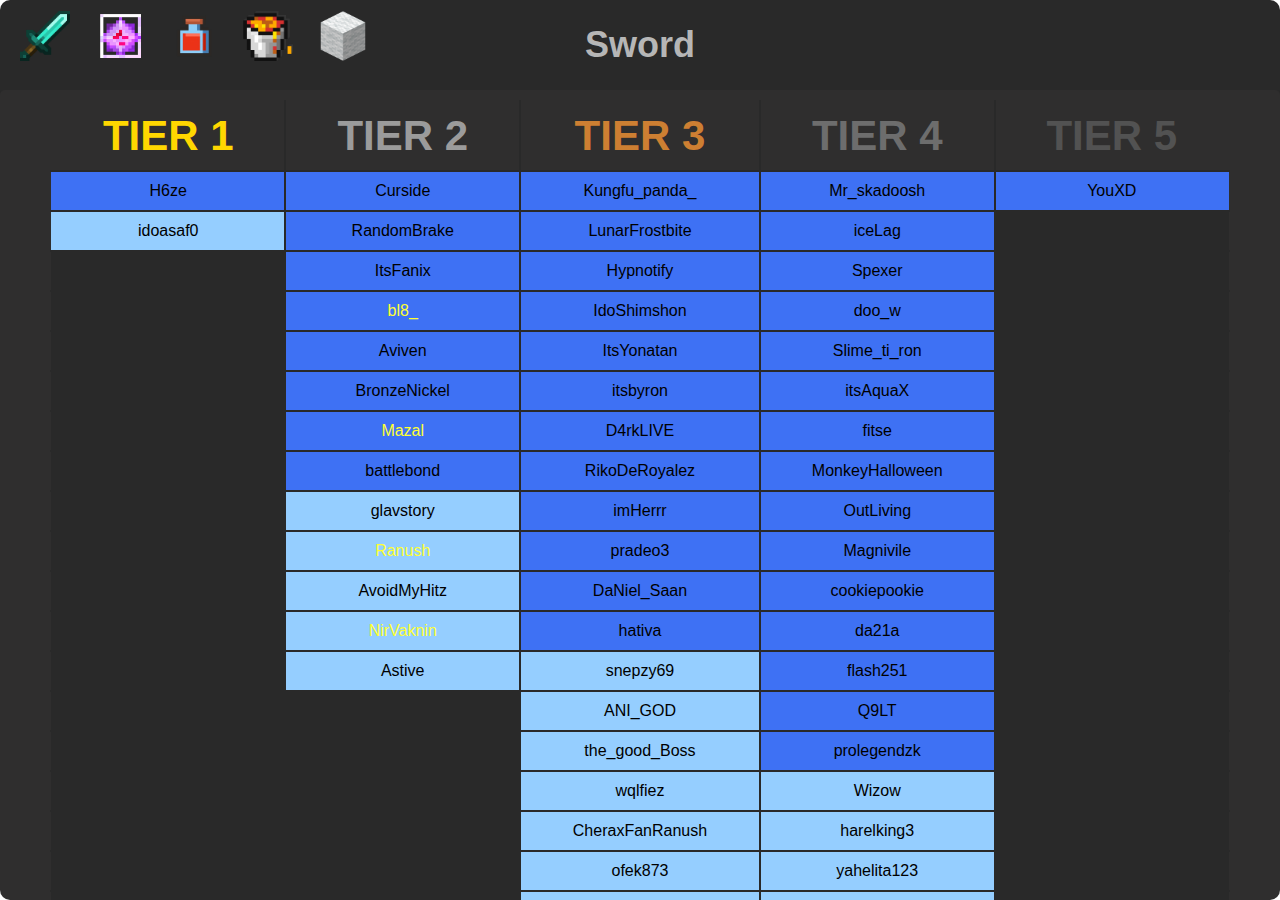
==== commit a4b8c152: "Update index.html" ====
--- a/index.html
+++ b/index.html
@@ -26,7 +26,7 @@
       </tr>
       <tr class="size">
         <td id="cell1_1" contenteditable="true" data-row="1" data-tier="1">H6ze</td>
-        <td id="cell1_2" contenteditable="true" data-row="1" data-tier="2">glavstory</td>
+        <td id="cell1_2" contenteditable="true" data-row="1" data-tier="2">Curside</td>
         <td id="cell1_3" contenteditable="true" data-row="1" data-tier="3">Kungfu_panda_</td>
         <td id="cell1_4" contenteditable="true" data-row="1" data-tier="4">Mr_skadoosh</td>
         <td id="cell1_5" contenteditable="true" data-row="1" data-tier="5">YouXD</td>
@@ -82,7 +82,7 @@
       </tr>
       <tr class="size9">
         <td id="cell9_1" contenteditable="true" data-row="9" data-tier="1"><!-- Player Name (Row 9, Tier 1) --></td>
-        <td id="cell9_2" contenteditable="true" data-row="9" data-tier="2">Curside</td>
+        <td id="cell9_2" contenteditable="true" data-row="9" data-tier="2">glavstory</td>
         <td id="cell9_3" contenteditable="true" data-row="9" data-tier="3">imHerrr</td>
         <td id="cell9_4" contenteditable="true" data-row="9" data-tier="4">OutLiving</td>
         <td id="cell9_5" contenteditable="true" data-row="9" data-tier="5"><!-- Player Name (Row 9, Tier 5) --></td>
@@ -175,7 +175,7 @@
         <td id="cell22_1" contenteditable="true" data-row="22" data-tier="1"><!-- Player Name (Row 20, Tier 1) --></td>
         <td id="cell22_2" contenteditable="true" data-row="22" data-tier="2"><!-- Player Name (Row 20, Tier 2) --></td>
         <td id="cell22_3" contenteditable="true" data-row="22" data-tier="3">only_a_totem</td>
-        <td id="cell22_4" contenteditable="true" data-row="22" data-tier="4"></td>
+        <td id="cell22_4" contenteditable="true" data-row="22" data-tier="4">Noamyaz171</td>
         <td id="cell22_5" contenteditable="true" data-row="22" data-tier="5"><!-- Player Name (Row 20, Tier 5) --></td>
       </tr>
             <tr class="size23">
@@ -199,6 +199,21 @@
         <td id="cell25_4" contenteditable="true" data-row="25" data-tier="4"><!-- Player Name (Row 20, Tier 4) --></td>
         <td id="cell25_5" contenteditable="true" data-row="25" data-tier="5"><!-- Player Name (Row 20, Tier 5) --></td>
       </tr>
+      <tr class="size26">
+        <td id="cell26_1" contenteditable="true" data-row="26" data-tier="1"><!-- Player Name (Row 20, Tier 1) --></td>
+        <td id="cell26_2" contenteditable="true" data-row="26" data-tier="2"><!-- Player Name (Row 20, Tier 2) --></td>
+        <td id="cell26_3" contenteditable="true" data-row="26" data-tier="3">prolegendzk</td>
+        <td id="cell26_4" contenteditable="true" data-row="26" data-tier="4"><!-- Player Name (Row 20, Tier 4) --></td>
+        <td id="cell26_5" contenteditable="true" data-row="26" data-tier="5"><!-- Player Name (Row 20, Tier 5) --></td>
+      </tr>
+      <tr class="size27">
+        <td id="cell27_1" contenteditable="true" data-row="27" data-tier="1"><!-- Player Name (Row 20, Tier 1) --></td>
+        <td id="cell27_2" contenteditable="true" data-row="27" data-tier="2"><!-- Player Name (Row 20, Tier 2) --></td>
+        <td id="cell27_3" contenteditable="true" data-row="27" data-tier="3">freelox123</td>
+        <td id="cell27_4" contenteditable="true" data-row="27" data-tier="4"><!-- Player Name (Row 20, Tier 4) --></td>
+        <td id="cell27_5" contenteditable="true" data-row="27" data-tier="5"><!-- Player Name (Row 20, Tier 5) --></td>
+      </tr>
+
 
 
     </table>
--- a/sword.css
+++ b/sword.css
@@ -294,7 +294,6 @@
 
 #cell1_2 {
   background-color: #3E71F4;
-  color:#FFFF33;
 }
 
 #cell1_3 {
@@ -444,7 +443,7 @@
 }
 
 #cell8_2 {
-  background-color: #95CEFF;
+  background-color: #3E71F4;
 
 }
 
@@ -467,7 +466,6 @@
 
 #cell9_2 {
   background-color: #95CEFF;
-  color:#FFFF33;
 }
 
 #cell9_3 {
@@ -750,7 +748,7 @@
 }
 
 #cell22_4 {
-  background-color: #292929;
+  background-color: #95CEFF;
 }
 
 #cell22_5 {
@@ -816,3 +814,43 @@
 #cell25_5 {
   background-color: #292929;
 }
+/* Row 26 */
+#cell26_1 {
+  background-color: #292929;
+}
+
+#cell26_2 {
+  background-color: #292929;
+}
+
+#cell26_3 {
+  background-color: #95CEFF;
+}
+
+#cell26_4 {
+  background-color: #292929;
+}
+
+#cell26_5 {
+  background-color: #292929;
+}
+/* Row 27 */
+#cell27_1 {
+  background-color: #292929;
+}
+
+#cell27_2 {
+  background-color: #292929;
+}
+
+#cell27_3 {
+  background-color: #95CEFF;
+}
+
+#cell27_4 {
+  background-color: #292929;
+}
+
+#cell27_5 {
+  background-color: #292929;
+}
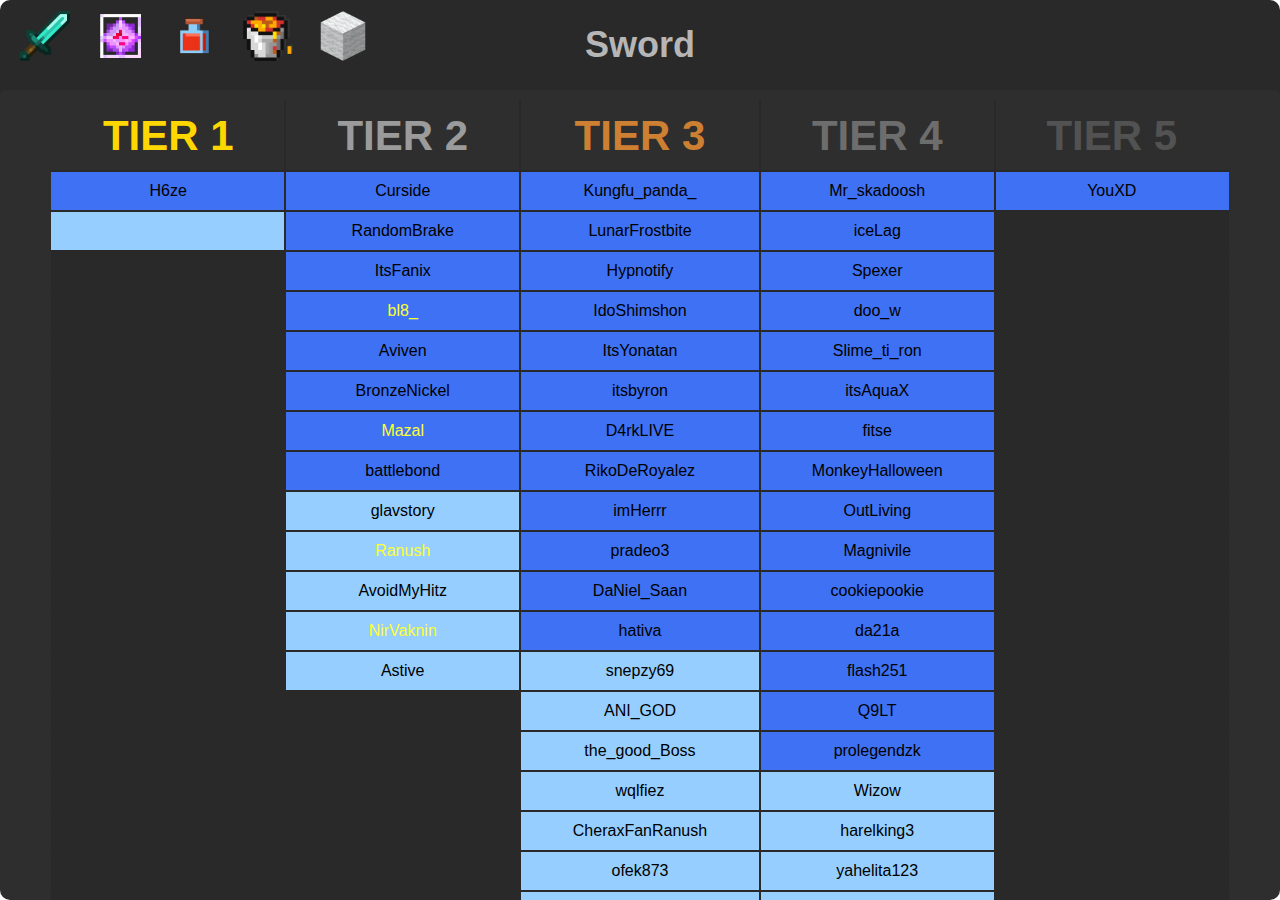
==== commit 60bfb9ed: "Update index.html" ====
--- a/index.html
+++ b/index.html
@@ -32,7 +32,7 @@
         <td id="cell1_5" contenteditable="true" data-row="1" data-tier="5">YouXD</td>
       </tr>
       <tr class="size2">
-        <td id="cell2_1" contenteditable="true" data-row="2" data-tier="1">idoasaf0</td>
+        <td id="cell2_1" contenteditable="true" data-row="2" data-tier="1"></td>
         <td id="cell2_2" contenteditable="true" data-row="2" data-tier="2">RandomBrake</td>
         <td id="cell2_3" contenteditable="true" data-row="2" data-tier="3">LunarFrostbite</td>
         <td id="cell2_4" contenteditable="true" data-row="2" data-tier="4">iceLag</td>
